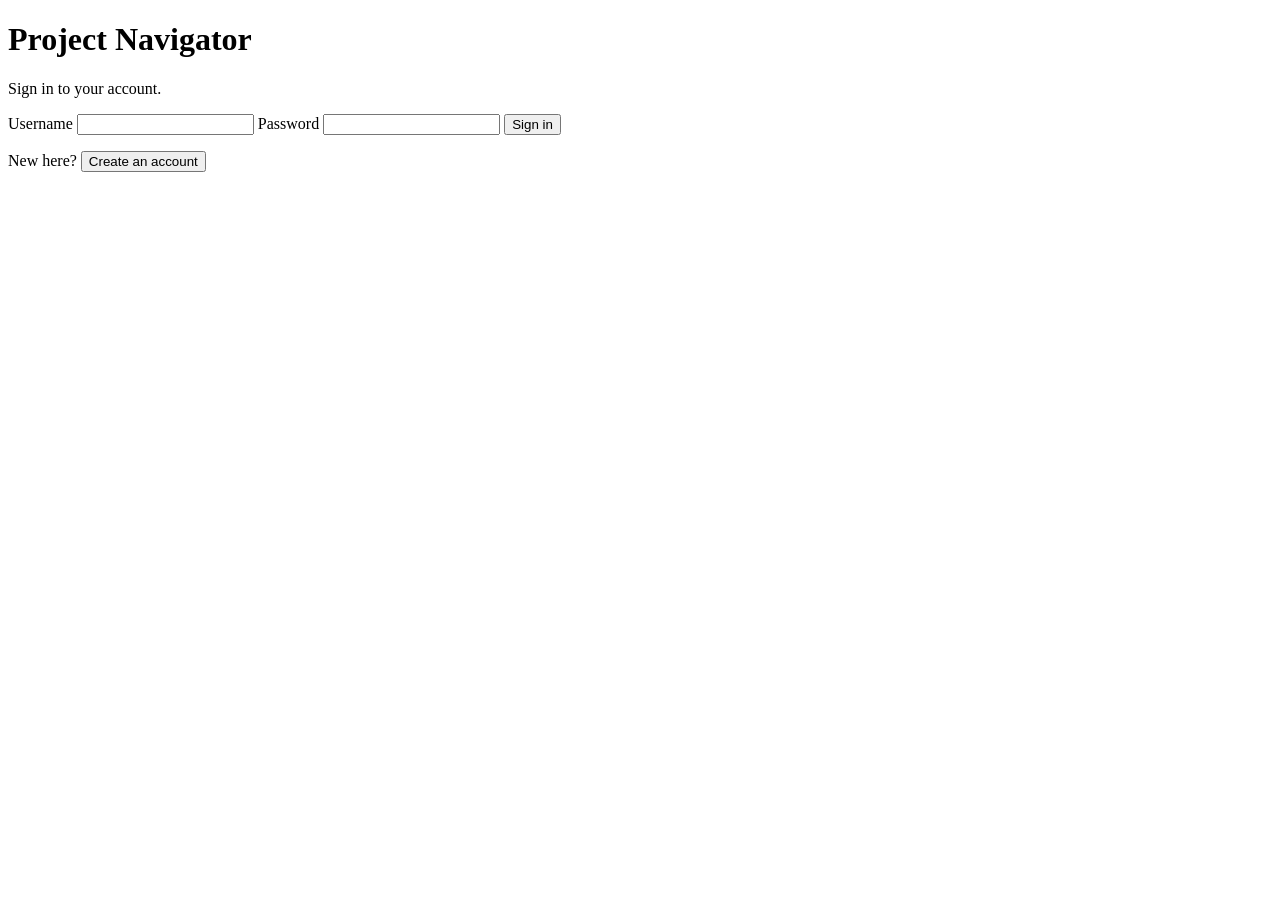
==== project_navigator/frontend/login.html @ b1be48b9 "Project Navigator Phases 1–9: full multi-user app Implements the 20260628_new_feature spec (multi-pr" ====
<!DOCTYPE html>
<html lang="en">
<head>
<meta charset="UTF-8">
<meta name="viewport" content="width=device-width, initial-scale=1.0">
<title>Sign in — Project Navigator</title>
<link rel="stylesheet" href="/static/css/login.css">
</head>
<body>
  <main class="login-card">
    <h1 class="brand">Project Navigator</h1>
    <p class="tagline" id="mode-tagline">Sign in to your account.</p>

    <form id="auth-form" autocomplete="on">
      <label>
        <span>Username</span>
        <input id="username" name="username" type="text" autocomplete="username"
          required minlength="3" maxlength="32" pattern="[A-Za-z0-9_.\-]{3,32}" />
      </label>
      <label>
        <span>Password</span>
        <input id="password" name="password" type="password" autocomplete="current-password"
          required minlength="6" />
      </label>
      <button type="submit" class="btn-primary" id="submit-btn">Sign in</button>
    </form>

    <p class="error" id="error-msg" hidden></p>

    <p class="toggle">
      <span id="toggle-text">New here?</span>
      <button type="button" id="toggle-mode" data-mode="register">Create an account</button>
    </p>
  </main>

  <script type="module" src="/static/js/auth.js"></script>
</body>
</html>
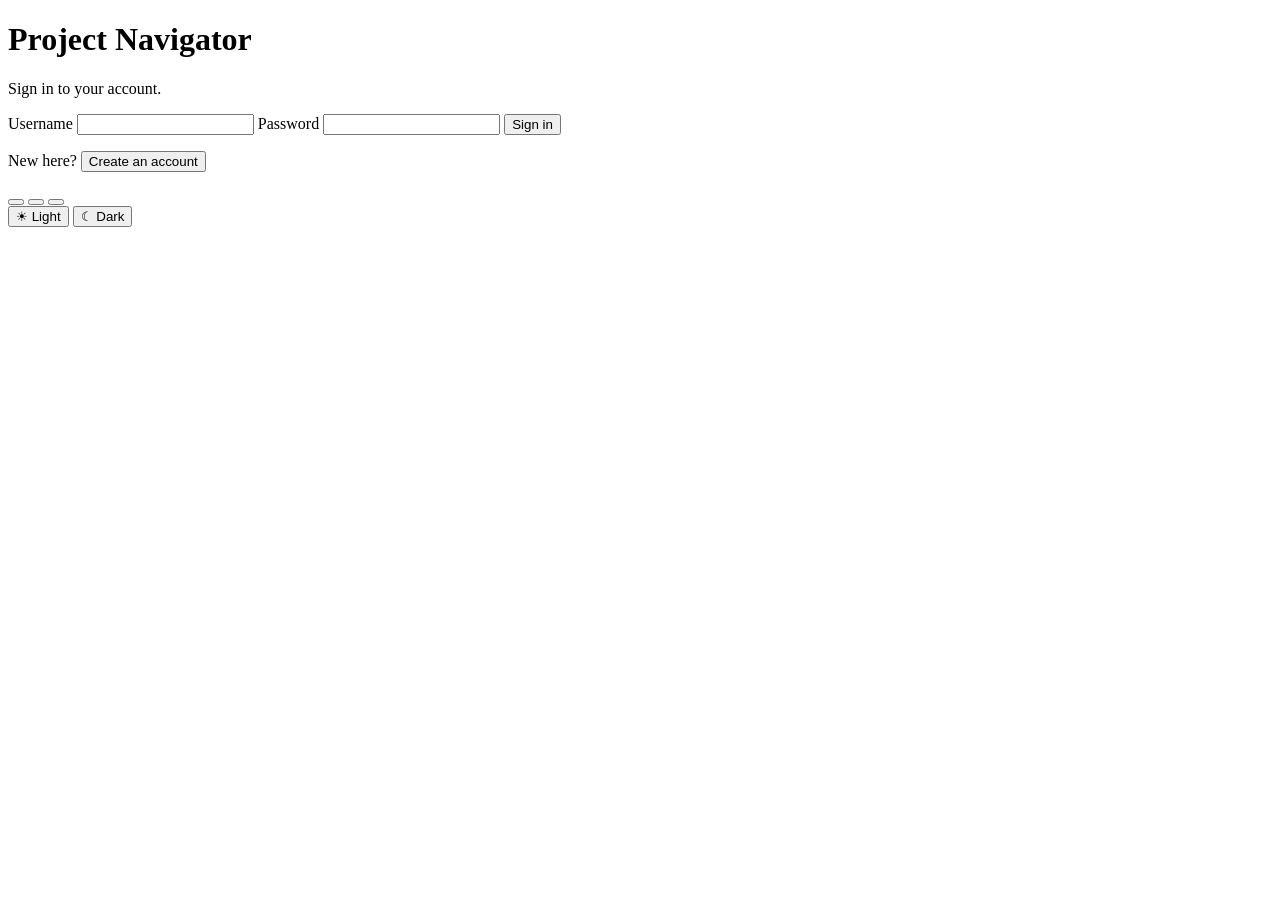
==== commit cba620b0: "feat: add user switching with inline user picker, 3-color theme system with light/dark toggle - Add " ====
--- a/project_navigator/frontend/login.html
+++ b/project_navigator/frontend/login.html
@@ -4,7 +4,7 @@
 <meta charset="UTF-8">
 <meta name="viewport" content="width=device-width, initial-scale=1.0">
 <title>Sign in — Project Navigator</title>
-<link rel="stylesheet" href="/static/css/login.css">
+<link rel="stylesheet" href="/static/css/login.css?v=2">
 </head>
 <body>
   <main class="login-card">
@@ -31,8 +31,18 @@
       <span id="toggle-text">New here?</span>
       <button type="button" id="toggle-mode" data-mode="register">Create an account</button>
     </p>
+
+    <div class="login-theme-row">
+      <button class="login-theme-swatch" data-theme="blue" title="Blue"></button>
+      <button class="login-theme-swatch" data-theme="pink" title="Pink"></button>
+      <button class="login-theme-swatch" data-theme="yellow" title="Yellow"></button>
+    </div>
+    <div class="login-mode-toggle">
+      <button class="login-mode-btn" data-mode="light">☀ Light</button>
+      <button class="login-mode-btn" data-mode="dark">☾ Dark</button>
+    </div>
   </main>
 
   <script type="module" src="/static/js/auth.js"></script>
 </body>
-</html>+</html>
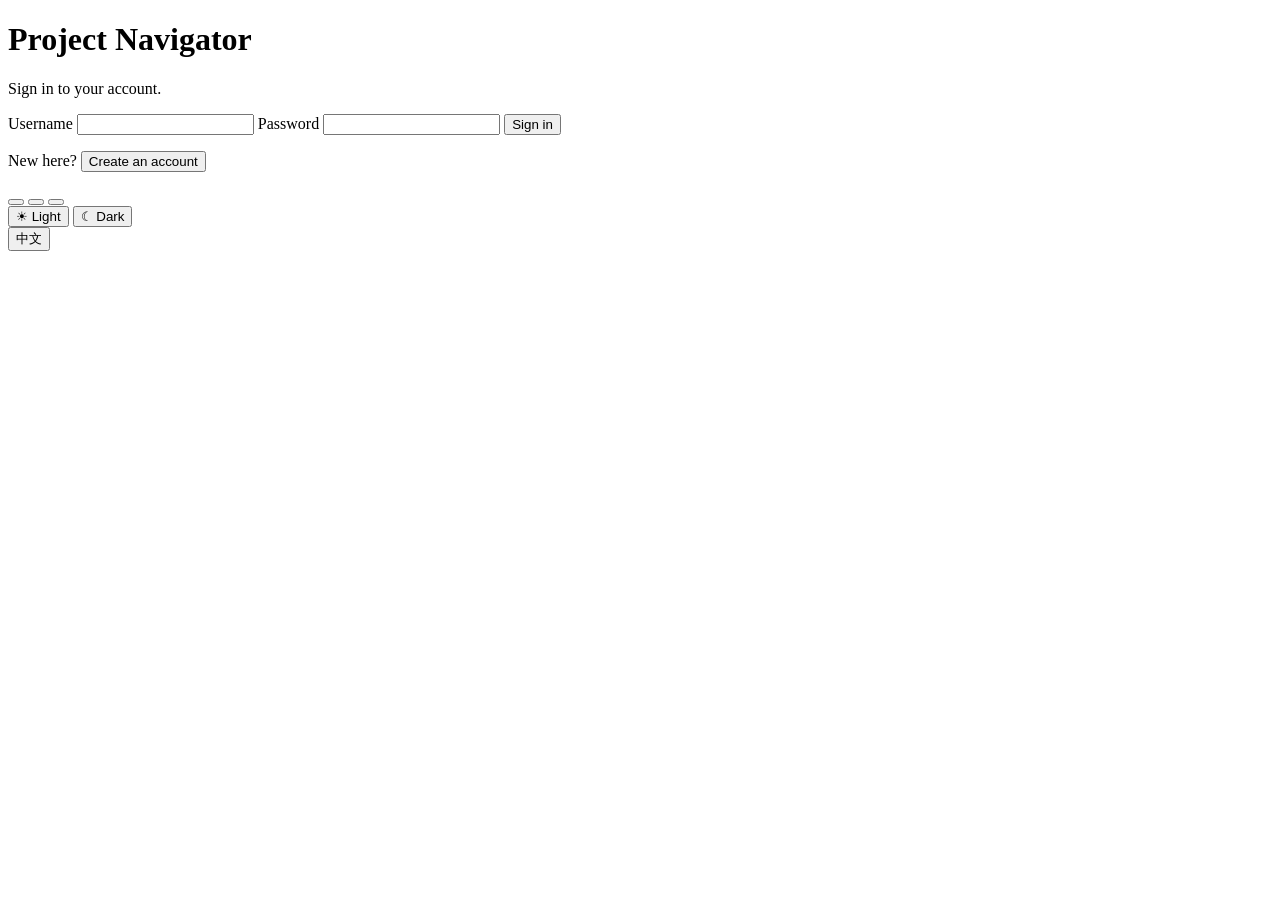
==== commit cfec9ea4: "feat: Simplified Chinese i18n, collapsed sidebar '+', overlap fix - Add i18n.js with EN and zh-CN di" ====
--- a/project_navigator/frontend/login.html
+++ b/project_navigator/frontend/login.html
@@ -3,33 +3,34 @@
 <head>
 <meta charset="UTF-8">
 <meta name="viewport" content="width=device-width, initial-scale=1.0">
-<title>Sign in — Project Navigator</title>
-<link rel="stylesheet" href="/static/css/login.css?v=2">
+<title data-i18n="auth.signin">Sign in — Project Navigator</title>
+<link rel="stylesheet" href="/static/css/main.css?v=6">
+<link rel="stylesheet" href="/static/css/login.css?v=4">
 </head>
 <body>
   <main class="login-card">
-    <h1 class="brand">Project Navigator</h1>
-    <p class="tagline" id="mode-tagline">Sign in to your account.</p>
+    <h1 class="brand" data-i18n="app.title">Project Navigator</h1>
+    <p class="tagline" id="mode-tagline" data-i18n="auth.signin_to">Sign in to your account.</p>
 
     <form id="auth-form" autocomplete="on">
       <label>
-        <span>Username</span>
+        <span data-i18n="auth.username">Username</span>
         <input id="username" name="username" type="text" autocomplete="username"
           required minlength="3" maxlength="32" pattern="[A-Za-z0-9_.\-]{3,32}" />
       </label>
       <label>
-        <span>Password</span>
+        <span data-i18n="auth.password">Password</span>
         <input id="password" name="password" type="password" autocomplete="current-password"
           required minlength="6" />
       </label>
-      <button type="submit" class="btn-primary" id="submit-btn">Sign in</button>
+      <button type="submit" class="btn-primary" id="submit-btn" data-i18n="auth.signin">Sign in</button>
     </form>
 
     <p class="error" id="error-msg" hidden></p>
 
     <p class="toggle">
-      <span id="toggle-text">New here?</span>
-      <button type="button" id="toggle-mode" data-mode="register">Create an account</button>
+      <span id="toggle-text" data-i18n="auth.new_here">New here?</span>
+      <button type="button" id="toggle-mode" data-mode="register" data-i18n="auth.create">Create an account</button>
     </p>
 
     <div class="login-theme-row">
@@ -38,8 +39,11 @@
       <button class="login-theme-swatch" data-theme="yellow" title="Yellow"></button>
     </div>
     <div class="login-mode-toggle">
-      <button class="login-mode-btn" data-mode="light">☀ Light</button>
-      <button class="login-mode-btn" data-mode="dark">☾ Dark</button>
+      <button class="login-mode-btn" data-mode="light" data-i18n="header.light">☀ Light</button>
+      <button class="login-mode-btn" data-mode="dark" data-i18n="header.dark">☾ Dark</button>
+    </div>
+    <div class="login-lang-row">
+      <button id="login-lang-btn" class="lang-btn">中文</button>
     </div>
   </main>
 
